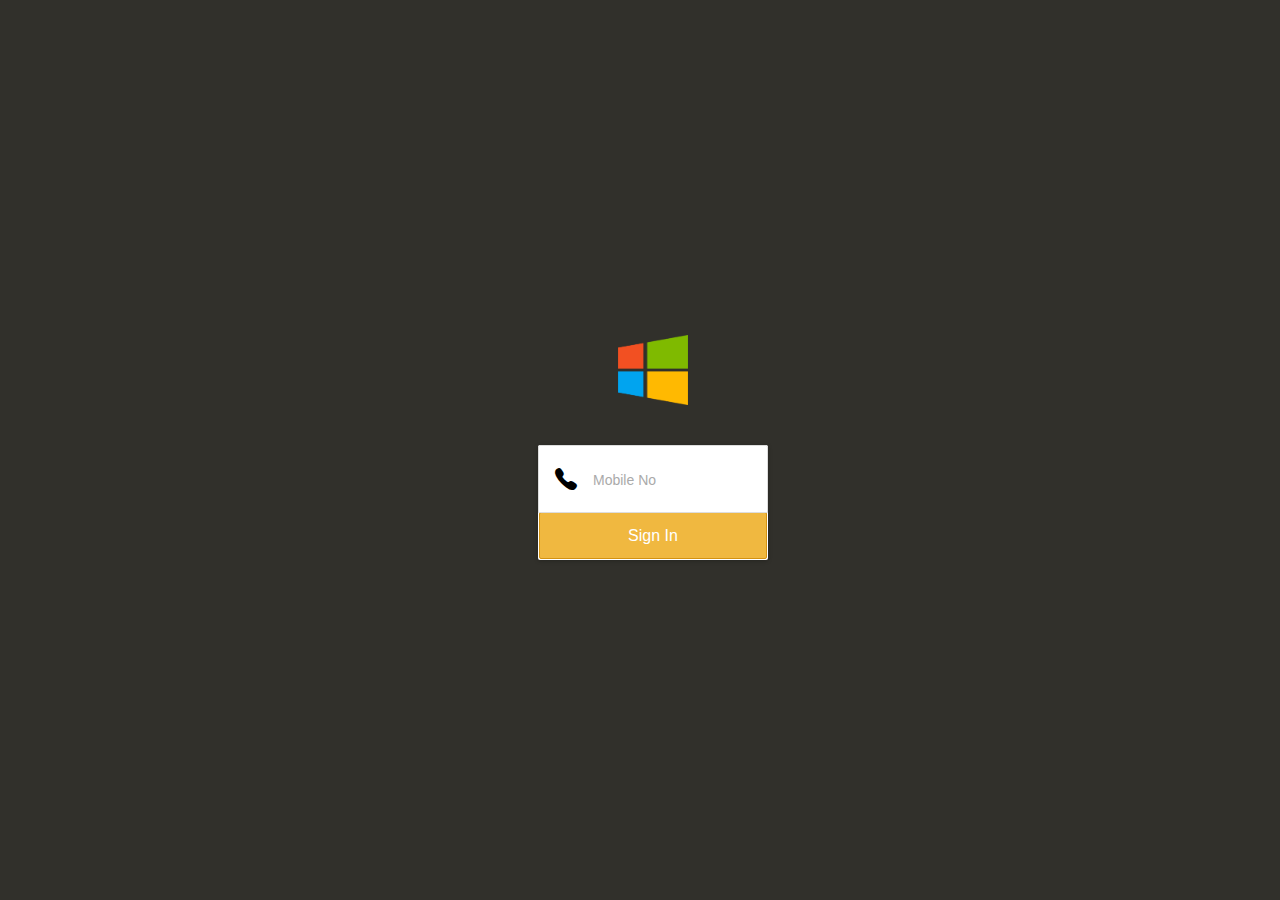
==== platforms/android/assets/www/index.html @ cde3db5f "Getting contacts with late after changing the tab and need to change the style of tab and overall fl" ====
<!DOCTYPE html>
<html>
    <head>
        <meta charset="utf-8" />
        <script type="text/javascript" charset="utf-8" src="cordova.js"></script>
        <meta name="format-detection" content="telephone=no" />
        <meta name="msapplication-tap-highlight" content="no" />
        <meta name="viewport" content="user-scalable=no, initial-scale=1, maximum-scale=1, minimum-scale=1, width=device-width, height=device-height, target-densitydpi=device-dpi" />
        <link rel="stylesheet" type="text/css" href="css/ionic.min.css" />
        <link rel="stylesheet" type="text/css" href="css/index.css" />
        <title>SlamBook</title> 
    </head>
    <body>
        <div class="app1">
            <div class="logo">
                <img src="img/logo.png" width="70" height="70"/>
            </div>
             <div class="list card" style="margin-top:35px">
                    <a href="#" class="item item-icon-left">
                        <i class="icon ion-ios7-telephone"></i>
                        <input type="text" placeholder="Mobile No"/>
                    </a>
                    <button class="button button-energized" style = "min-width:228px;"onclick="location.href='theme.html';">Sign In</button>
            </div>
        </div>
    </body>
</html>
---- platforms/android/assets/www/css/index.css ----
body 
{
	background:#31302b;
	background-repeat: no-repeat;
	background-size: cover;
}
.app1
{
	position:absolute;             /* position in the center of the screen */
    left:50%;
    top:50%;
    height:50px;                   /* text area height */
    width:250px;                   /* text area width */
    text-align:center;
    padding:0px 0px 0px 0px;     /* image height is 200px (bottom 20px are overlapped with text) */
    margin:-115px 0px 0px -112px;
}
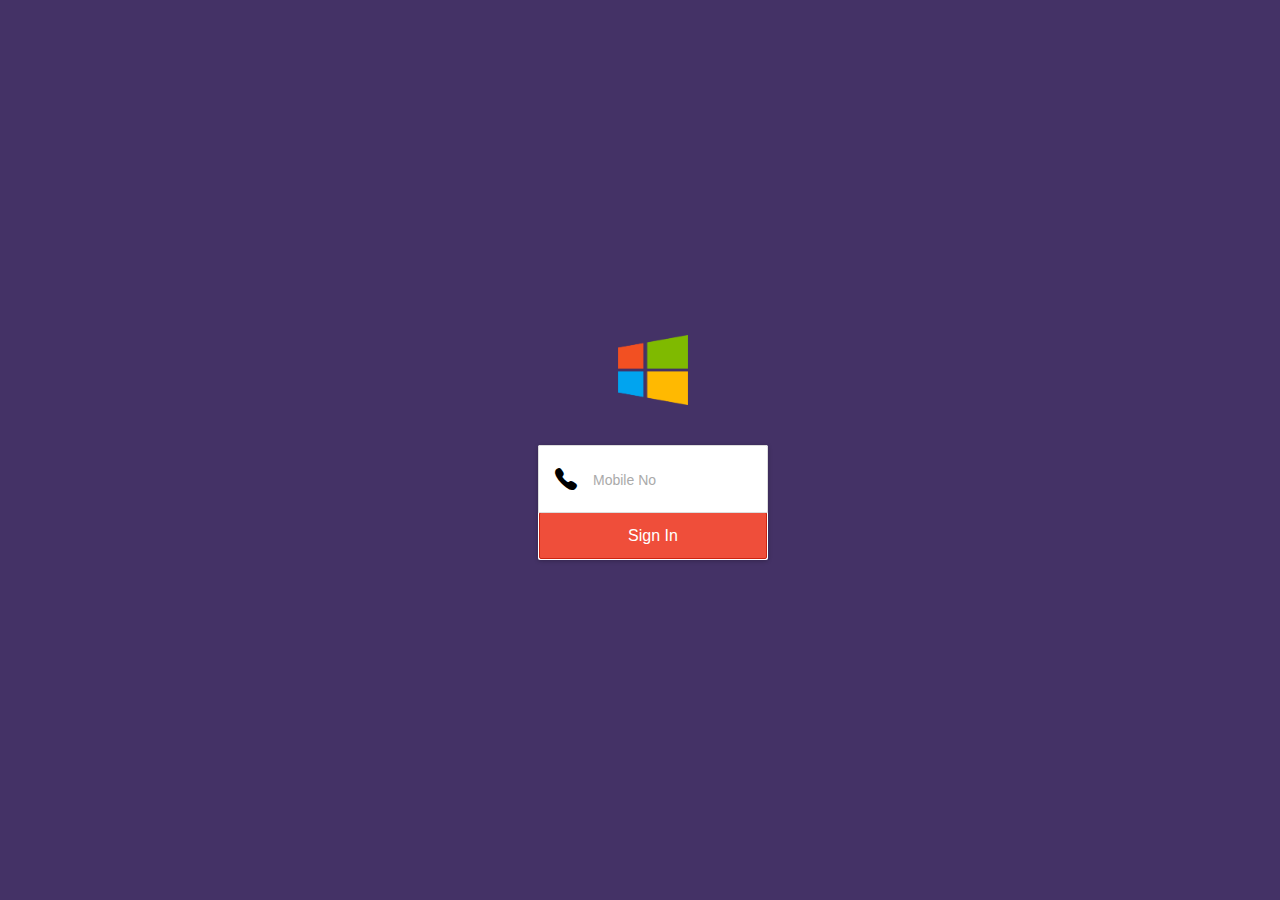
==== commit 0803f530: "tab bottom color changed and index page style changed" ====
--- a/platforms/android/assets/www/index.html
+++ b/platforms/android/assets/www/index.html
@@ -20,7 +20,7 @@
                         <i class="icon ion-ios7-telephone"></i>
                         <input type="text" placeholder="Mobile No"/>
                     </a>
-                    <button class="button button-energized" style = "min-width:228px;"onclick="location.href='theme.html';">Sign In</button>
+                    <button class="button button-assertive" style = "min-width:228px;"onclick="location.href='theme.html';">Sign In</button>
             </div>
         </div>
     </body>
--- a/platforms/android/assets/www/css/index.css
+++ b/platforms/android/assets/www/css/index.css
@@ -1,6 +1,6 @@
 body 
 {
-	background:#31302b;
+	background:#443266;
 	background-repeat: no-repeat;
 	background-size: cover;
 }
